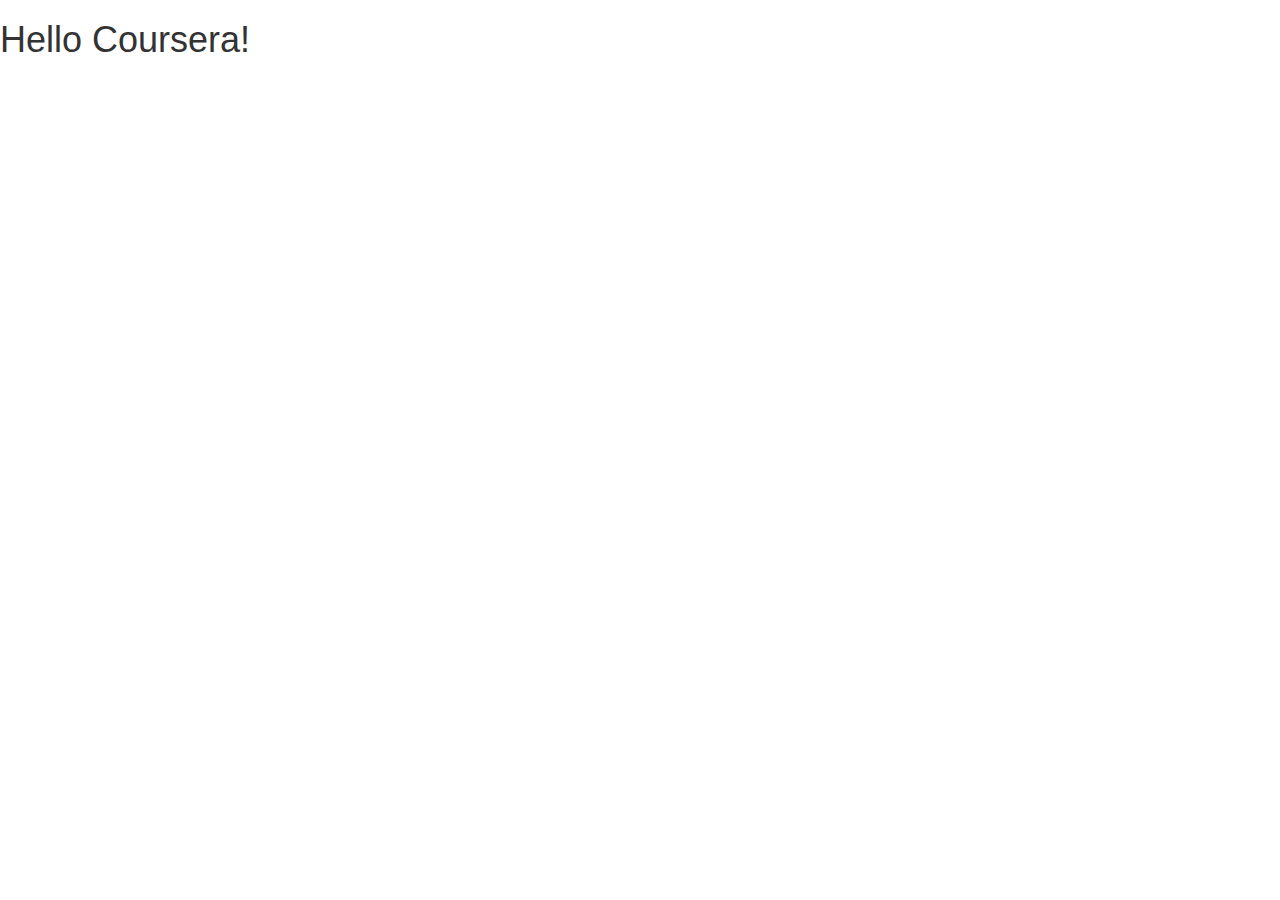
==== mod3_solution/index.html @ 44d5e151 "mod3" ====
<!doctype html>
<html lang="en">
  <head>
    <meta charset="utf-8">
    <meta http-equiv="X-UA-Compatible" content="IE=edge">
    <meta name="viewport" content="width=device-width, initial-scale=1">

    <!-- HTML5 shim and Respond.js for IE8 support of HTML5 elements and media queries -->
    <!-- WARNING: Respond.js doesn't work if you view the page via file:// -->
    <!--[if lt IE 9]>
      <script src="https://oss.maxcdn.com/html5shiv/3.7.2/html5shiv.min.js"></script>
      <script src="https://oss.maxcdn.com/respond/1.4.2/respond.min.js"></script>
    <![endif]-->

    <title>Boostrap Starter Page</title>
    <link rel="stylesheet" href="css/bootstrap.min.css">
    <link rel="stylesheet" href="css/styles.css">
  </head>
<body>

  <h1>Hello Coursera!</h1>

  <!-- jQuery (Bootstrap JS plugins depend on it) -->
  <script src="js/jquery-1.11.3.min.js"></script>
  <script src="js/bootstrap.min.js"></script>
  <script src="js/script.js"></script>
</body>
</html>
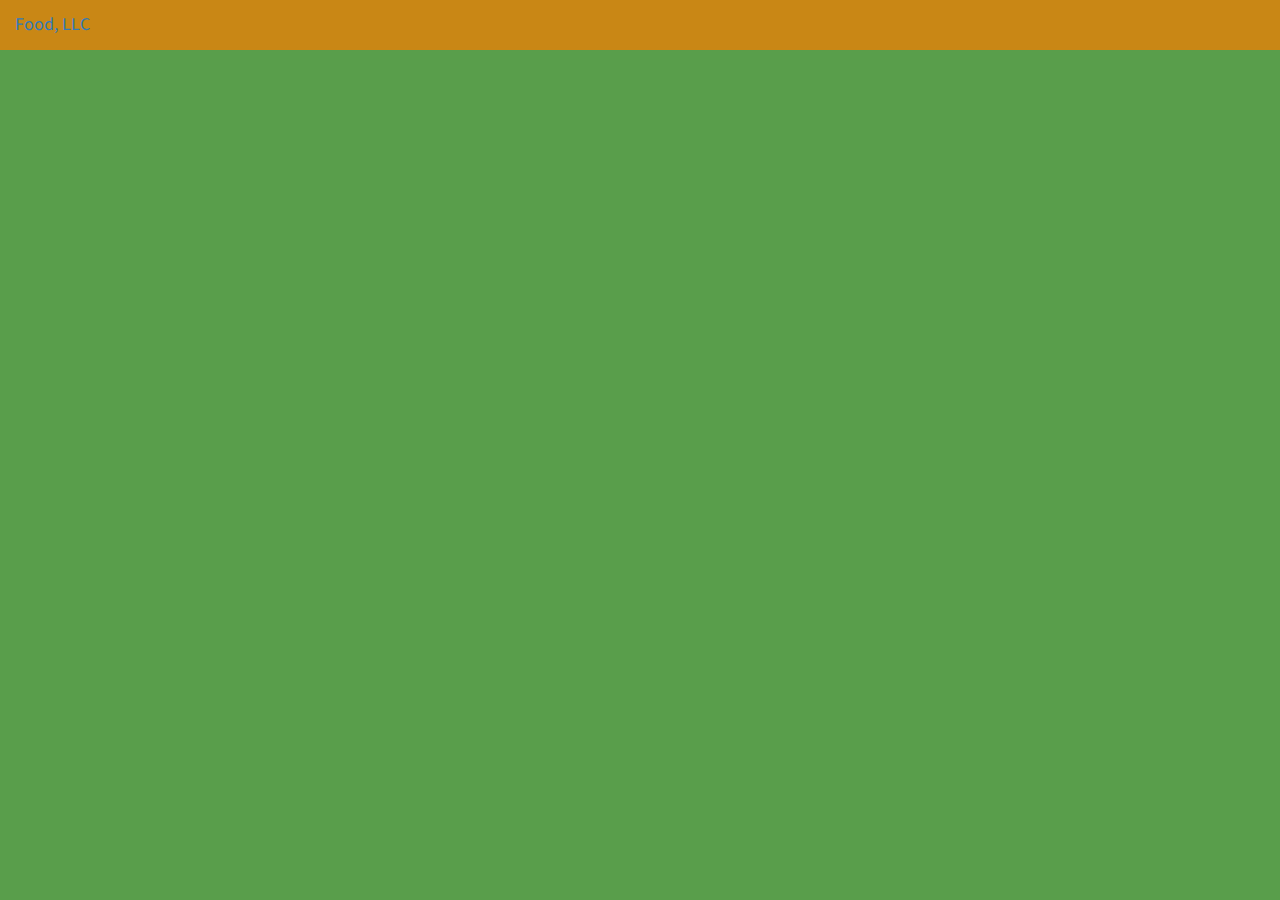
==== commit b43d2d9f: "navbar" ====
--- a/mod3_solution/index.html
+++ b/mod3_solution/index.html
@@ -5,24 +5,31 @@
     <meta http-equiv="X-UA-Compatible" content="IE=edge">
     <meta name="viewport" content="width=device-width, initial-scale=1">
 
-    <!-- HTML5 shim and Respond.js for IE8 support of HTML5 elements and media queries -->
-    <!-- WARNING: Respond.js doesn't work if you view the page via file:// -->
-    <!--[if lt IE 9]>
-      <script src="https://oss.maxcdn.com/html5shiv/3.7.2/html5shiv.min.js"></script>
-      <script src="https://oss.maxcdn.com/respond/1.4.2/respond.min.js"></script>
-    <![endif]-->
-
-    <title>Boostrap Starter Page</title>
+    <title>Assignment solution for Module 3</title>
     <link rel="stylesheet" href="css/bootstrap.min.css">
     <link rel="stylesheet" href="css/styles.css">
+    <link href="https://fonts.googleapis.com/css?family=Source+Sans+Pro" rel="stylesheet">
+    <link href="https://fonts.googleapis.com/css?family=Abril+Fatface" rel="stylesheet">
+
   </head>
-<body>
+  <body>
+    <header>
+      <nav id="header-nav" class="navbar navbar-default">
+        <div class="container-fluid">
+          <div class="navbar-header">
+            <div class="navbar-brand">
+              <a href="index.html"><hi>Food, LLC</hi></a>
+            </div>
+          </div>
+        </div>
+      </nav>
+    </header>
 
-  <h1>Hello Coursera!</h1>
+    
 
-  <!-- jQuery (Bootstrap JS plugins depend on it) -->
-  <script src="js/jquery-1.11.3.min.js"></script>
-  <script src="js/bootstrap.min.js"></script>
-  <script src="js/script.js"></script>
-</body>
-</html>
+    <!-- jQuery (Bootstrap JS plugins depend on it) -->
+    <script src="js/jquery-1.11.3.min.js"></script>
+    <script src="js/bootstrap.min.js"></script>
+    <script src="js/script.js"></script>
+  </body>
+  </html>
--- a/mod3_solution/css/styles.css
+++ b/mod3_solution/css/styles.css
@@ -0,0 +1,17 @@
+body {
+    font-size: 16px;
+    font-family: 'Source Sans Pro', sans-serif;
+    color: #1a1a1a;
+    background-color: #599e4b;
+}
+
+/** HEADER **/
+#header-nav {
+
+    background-color: #c98715;
+
+    border-radius: 0;
+
+    border: 0;
+
+}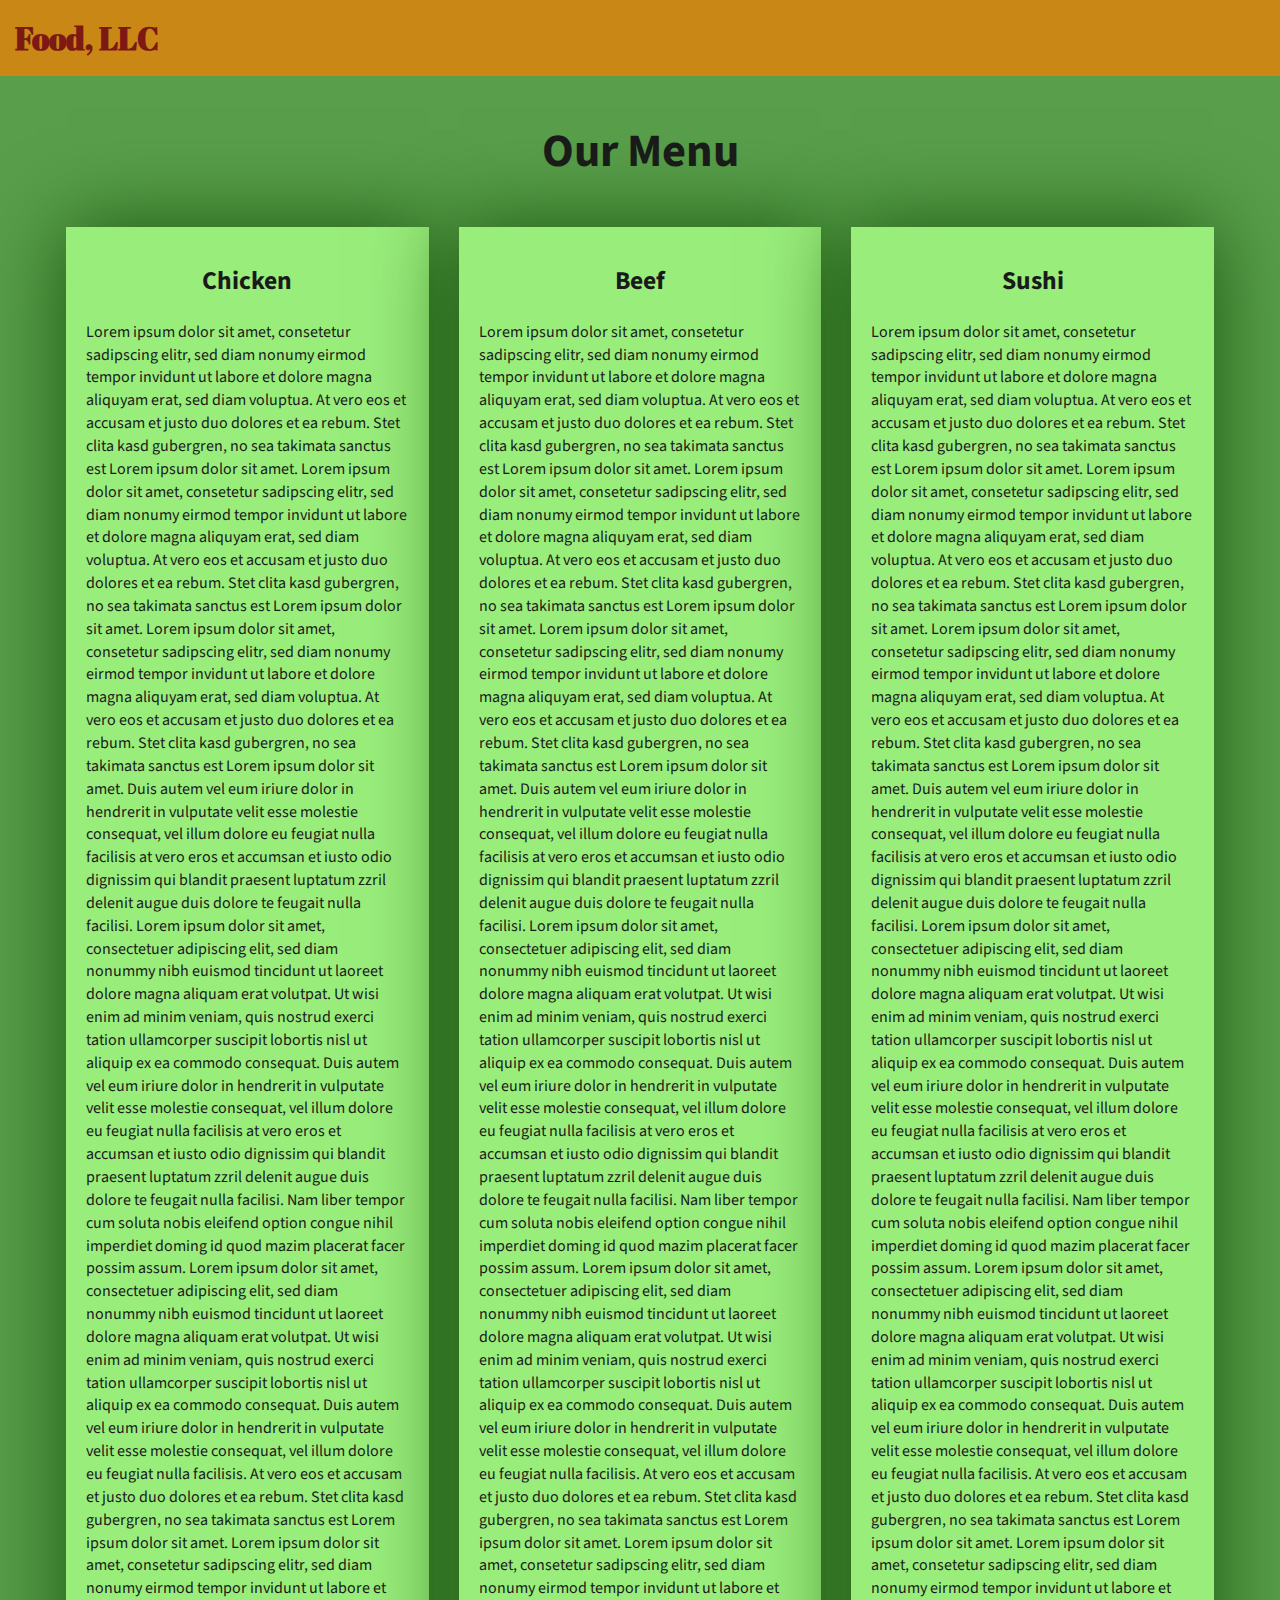
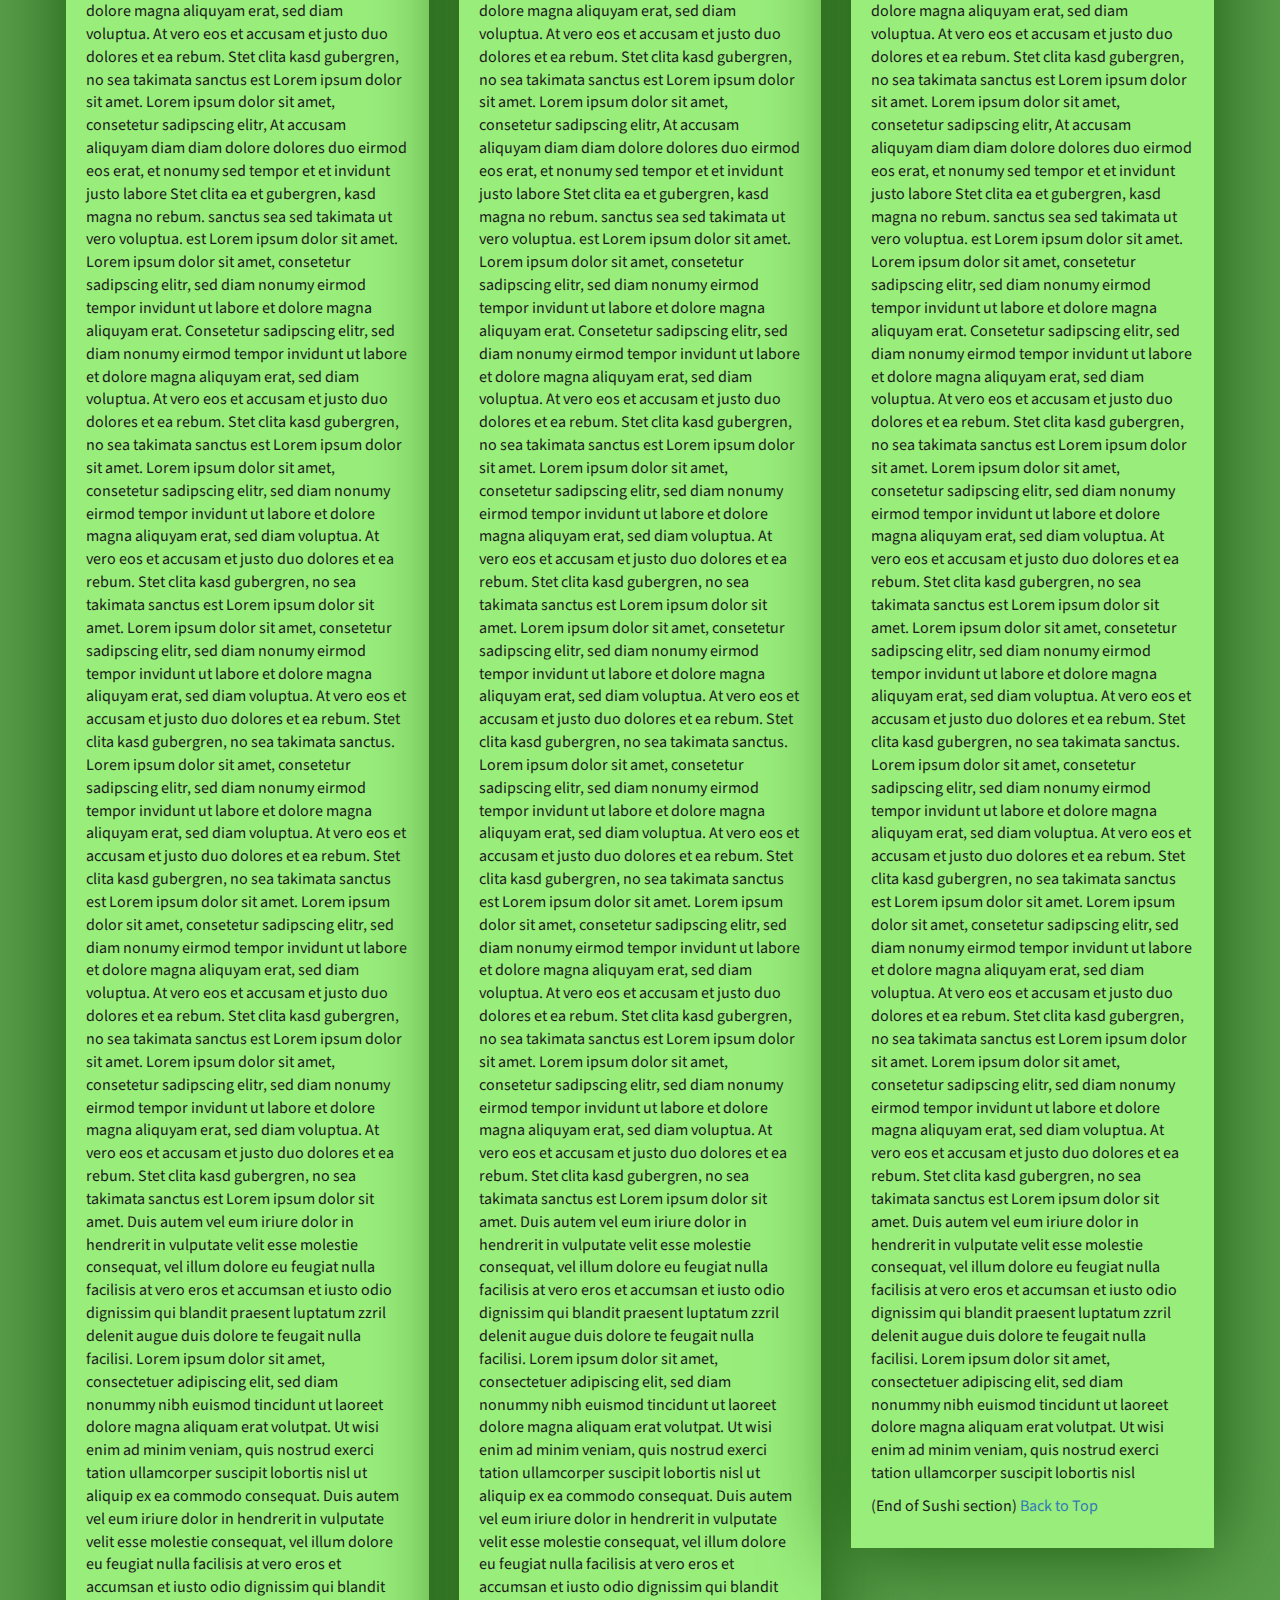
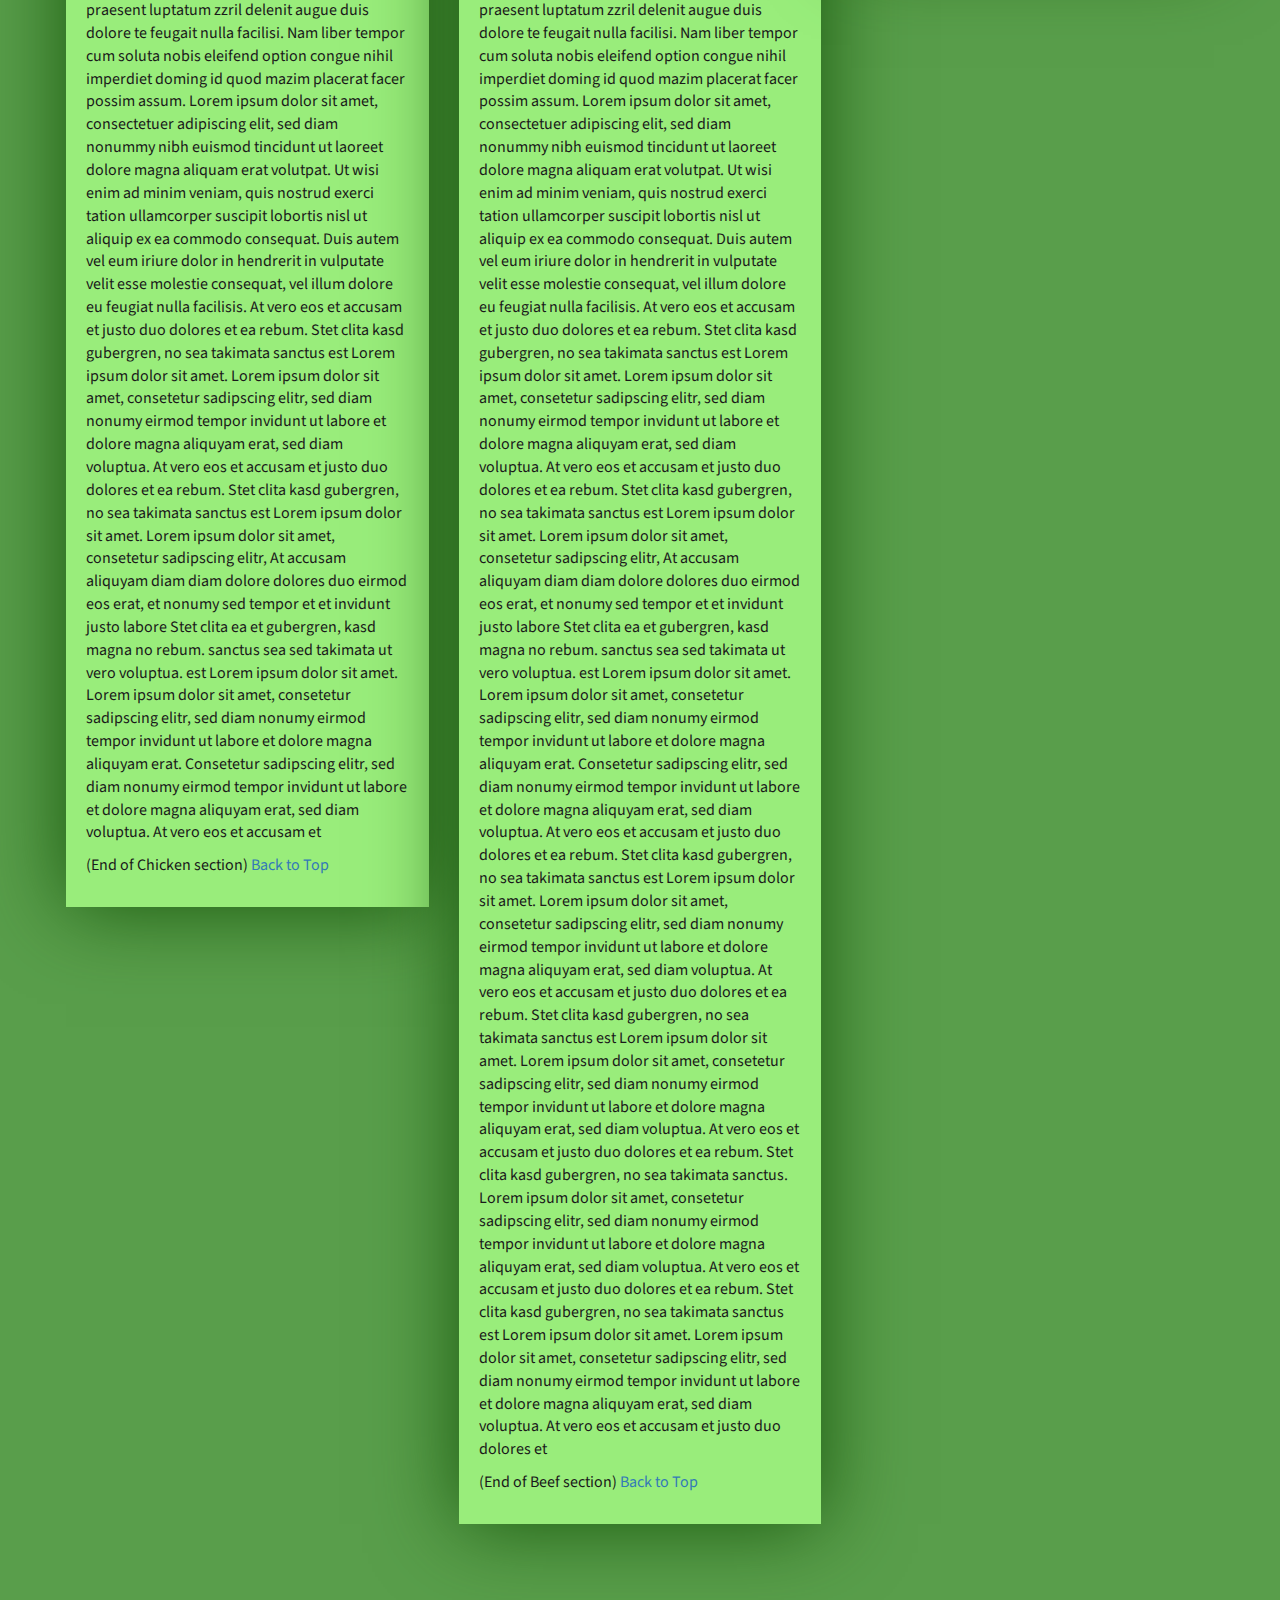
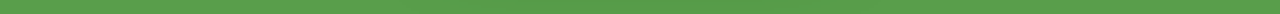
==== commit 9a9d7d2c: "final update" ====
--- a/mod3_solution/index.html
+++ b/mod3_solution/index.html
@@ -1,35 +1,390 @@
-<!doctype html>
+
+<!DOCTYPE html>
+
 <html lang="en">
-  <head>
+
+
+
+<head>
+
     <meta charset="utf-8">
+
     <meta http-equiv="X-UA-Compatible" content="IE=edge">
+
     <meta name="viewport" content="width=device-width, initial-scale=1">
 
-    <title>Assignment solution for Module 3</title>
+    <title>Assignment Solution for Module 3</title>
+
     <link rel="stylesheet" href="css/bootstrap.min.css">
+
     <link rel="stylesheet" href="css/styles.css">
+
     <link href="https://fonts.googleapis.com/css?family=Source+Sans+Pro" rel="stylesheet">
+
     <link href="https://fonts.googleapis.com/css?family=Abril+Fatface" rel="stylesheet">
 
-  </head>
-  <body>
+</head>
+
+
+
+<body>
+
     <header>
-      <nav id="header-nav" class="navbar navbar-default">
-        <div class="container-fluid">
-          <div class="navbar-header">
-            <div class="navbar-brand">
-              <a href="index.html"><hi>Food, LLC</hi></a>
+
+        <nav id="header-nav" class="navbar navbar-default">
+
+            <div class="container-fluid">
+
+                <div class="navbar-header">
+
+                    <div class="navbar-brand">
+
+                        <a href="index.html"><h1>Food, LLC</h1></a>
+
+                    </div>
+
+
+
+                    <button type="button" class="navbar-toggle collapsed visible-xs" data-toggle="collapse" data-target="#collapsable-nav" aria-expanded="false">
+
+                        <span class="sr-only">Toggle navigation</span>
+
+                        <span class="icon-bar"></span>
+
+                        <span class="icon-bar"></span>
+
+                        <span class="icon-bar"></span>
+
+                    </button>
+
+                </div>
+
+
+
+                <div id="collapsable-nav" class="collapse navbar-collapse">
+
+                    <ul id="nav-list" class="nav navbar-nav navbar-right visible-xs text-center">
+
+                        <li>
+
+                            <a href="#chicken-tile"><br class="hidden-xs"> Chicken</a>
+
+                        </li>
+
+                        <li>
+
+                            <a href="#beef-tile"><br class="hidden-xs"> Beef</a>
+
+                        </li>
+
+                        <li>
+
+                            <a href="#sushi-tile"><br class="hidden-xs"> Sushi</a>
+
+                        </li>
+
+                    </ul>
+
+                </div>
+
             </div>
-          </div>
+
+        </nav>
+
+    </header>
+
+
+
+    <div id="main-content" class="container">
+
+        <h2 id="top-heading" class="text-center">Our Menu</h2>
+
+        <div id="home-tiles" class="row">
+
+            <div class="col-md-4 col-sm-6 col-xs-12">
+
+                <div id="chicken-tile">
+
+                    <section>
+
+                        <h3 class="text-center">Chicken</h3>
+
+                        <p>
+
+                            Lorem ipsum dolor sit amet, consetetur sadipscing elitr, sed diam nonumy eirmod tempor invidunt ut labore et dolore magna aliquyam erat, sed diam voluptua. At vero eos et accusam et justo duo dolores et ea rebum. Stet clita kasd gubergren, no sea takimata
+
+                            sanctus est Lorem ipsum dolor sit amet. Lorem ipsum dolor sit amet, consetetur sadipscing elitr, sed diam nonumy eirmod tempor invidunt ut labore et dolore magna aliquyam erat, sed diam voluptua. At vero eos et accusam et justo
+
+                            duo dolores et ea rebum. Stet clita kasd gubergren, no sea takimata sanctus est Lorem ipsum dolor sit amet. Lorem ipsum dolor sit amet, consetetur sadipscing elitr, sed diam nonumy eirmod tempor invidunt ut labore et dolore
+
+                            magna aliquyam erat, sed diam voluptua. At vero eos et accusam et justo duo dolores et ea rebum. Stet clita kasd gubergren, no sea takimata sanctus est Lorem ipsum dolor sit amet. Duis autem vel eum iriure dolor in hendrerit
+
+                            in vulputate velit esse molestie consequat, vel illum dolore eu feugiat nulla facilisis at vero eros et accumsan et iusto odio dignissim qui blandit praesent luptatum zzril delenit augue duis dolore te feugait nulla facilisi.
+
+                            Lorem ipsum dolor sit amet, consectetuer adipiscing elit, sed diam nonummy nibh euismod tincidunt ut laoreet dolore magna aliquam erat volutpat. Ut wisi enim ad minim veniam, quis nostrud exerci tation ullamcorper suscipit
+
+                            lobortis nisl ut aliquip ex ea commodo consequat. Duis autem vel eum iriure dolor in hendrerit in vulputate velit esse molestie consequat, vel illum dolore eu feugiat nulla facilisis at vero eros et accumsan et iusto odio dignissim
+
+                            qui blandit praesent luptatum zzril delenit augue duis dolore te feugait nulla facilisi. Nam liber tempor cum soluta nobis eleifend option congue nihil imperdiet doming id quod mazim placerat facer possim assum. Lorem ipsum
+
+                            dolor sit amet, consectetuer adipiscing elit, sed diam nonummy nibh euismod tincidunt ut laoreet dolore magna aliquam erat volutpat. Ut wisi enim ad minim veniam, quis nostrud exerci tation ullamcorper suscipit lobortis nisl
+
+                            ut aliquip ex ea commodo consequat. Duis autem vel eum iriure dolor in hendrerit in vulputate velit esse molestie consequat, vel illum dolore eu feugiat nulla facilisis. At vero eos et accusam et justo duo dolores et ea rebum.
+
+                            Stet clita kasd gubergren, no sea takimata sanctus est Lorem ipsum dolor sit amet. Lorem ipsum dolor sit amet, consetetur sadipscing elitr, sed diam nonumy eirmod tempor invidunt ut labore et dolore magna aliquyam erat, sed
+
+                            diam voluptua. At vero eos et accusam et justo duo dolores et ea rebum. Stet clita kasd gubergren, no sea takimata sanctus est Lorem ipsum dolor sit amet. Lorem ipsum dolor sit amet, consetetur sadipscing elitr, At accusam
+
+                            aliquyam diam diam dolore dolores duo eirmod eos erat, et nonumy sed tempor et et invidunt justo labore Stet clita ea et gubergren, kasd magna no rebum. sanctus sea sed takimata ut vero voluptua. est Lorem ipsum dolor sit amet.
+
+                            Lorem ipsum dolor sit amet, consetetur sadipscing elitr, sed diam nonumy eirmod tempor invidunt ut labore et dolore magna aliquyam erat. Consetetur sadipscing elitr, sed diam nonumy eirmod tempor invidunt ut labore et dolore
+
+                            magna aliquyam erat, sed diam voluptua. At vero eos et accusam et justo duo dolores et ea rebum. Stet clita kasd gubergren, no sea takimata sanctus est Lorem ipsum dolor sit amet. Lorem ipsum dolor sit amet, consetetur sadipscing
+
+                            elitr, sed diam nonumy eirmod tempor invidunt ut labore et dolore magna aliquyam erat, sed diam voluptua. At vero eos et accusam et justo duo dolores et ea rebum. Stet clita kasd gubergren, no sea takimata sanctus est Lorem
+
+                            ipsum dolor sit amet. Lorem ipsum dolor sit amet, consetetur sadipscing elitr, sed diam nonumy eirmod tempor invidunt ut labore et dolore magna aliquyam erat, sed diam voluptua. At vero eos et accusam et justo duo dolores et
+
+                            ea rebum. Stet clita kasd gubergren, no sea takimata sanctus. Lorem ipsum dolor sit amet, consetetur sadipscing elitr, sed diam nonumy eirmod tempor invidunt ut labore et dolore magna aliquyam erat, sed diam voluptua. At vero
+
+                            eos et accusam et justo duo dolores et ea rebum. Stet clita kasd gubergren, no sea takimata sanctus est Lorem ipsum dolor sit amet. Lorem ipsum dolor sit amet, consetetur sadipscing elitr, sed diam nonumy eirmod tempor invidunt
+
+                            ut labore et dolore magna aliquyam erat, sed diam voluptua. At vero eos et accusam et justo duo dolores et ea rebum. Stet clita kasd gubergren, no sea takimata sanctus est Lorem ipsum dolor sit amet. Lorem ipsum dolor sit amet,
+
+                            consetetur sadipscing elitr, sed diam nonumy eirmod tempor invidunt ut labore et dolore magna aliquyam erat, sed diam voluptua. At vero eos et accusam et justo duo dolores et ea rebum. Stet clita kasd gubergren, no sea takimata
+
+                            sanctus est Lorem ipsum dolor sit amet. Duis autem vel eum iriure dolor in hendrerit in vulputate velit esse molestie consequat, vel illum dolore eu feugiat nulla facilisis at vero eros et accumsan et iusto odio dignissim qui
+
+                            blandit praesent luptatum zzril delenit augue duis dolore te feugait nulla facilisi. Lorem ipsum dolor sit amet, consectetuer adipiscing elit, sed diam nonummy nibh euismod tincidunt ut laoreet dolore magna aliquam erat volutpat.
+
+                            Ut wisi enim ad minim veniam, quis nostrud exerci tation ullamcorper suscipit lobortis nisl ut aliquip ex ea commodo consequat. Duis autem vel eum iriure dolor in hendrerit in vulputate velit esse molestie consequat, vel illum
+
+                            dolore eu feugiat nulla facilisis at vero eros et accumsan et iusto odio dignissim qui blandit praesent luptatum zzril delenit augue duis dolore te feugait nulla facilisi. Nam liber tempor cum soluta nobis eleifend option congue
+
+                            nihil imperdiet doming id quod mazim placerat facer possim assum. Lorem ipsum dolor sit amet, consectetuer adipiscing elit, sed diam nonummy nibh euismod tincidunt ut laoreet dolore magna aliquam erat volutpat. Ut wisi enim
+
+                            ad minim veniam, quis nostrud exerci tation ullamcorper suscipit lobortis nisl ut aliquip ex ea commodo consequat. Duis autem vel eum iriure dolor in hendrerit in vulputate velit esse molestie consequat, vel illum dolore eu
+
+                            feugiat nulla facilisis. At vero eos et accusam et justo duo dolores et ea rebum. Stet clita kasd gubergren, no sea takimata sanctus est Lorem ipsum dolor sit amet. Lorem ipsum dolor sit amet, consetetur sadipscing elitr, sed
+
+                            diam nonumy eirmod tempor invidunt ut labore et dolore magna aliquyam erat, sed diam voluptua. At vero eos et accusam et justo duo dolores et ea rebum. Stet clita kasd gubergren, no sea takimata sanctus est Lorem ipsum dolor
+
+                            sit amet. Lorem ipsum dolor sit amet, consetetur sadipscing elitr, At accusam aliquyam diam diam dolore dolores duo eirmod eos erat, et nonumy sed tempor et et invidunt justo labore Stet clita ea et gubergren, kasd magna no
+
+                            rebum. sanctus sea sed takimata ut vero voluptua. est Lorem ipsum dolor sit amet. Lorem ipsum dolor sit amet, consetetur sadipscing elitr, sed diam nonumy eirmod tempor invidunt ut labore et dolore magna aliquyam erat. Consetetur
+
+                            sadipscing elitr, sed diam nonumy eirmod tempor invidunt ut labore et dolore magna aliquyam erat, sed diam voluptua. At vero eos et accusam et
+
+                        </p>
+
+                        <p>
+
+                            (End of Chicken section) <a href="#top-heading">Back to Top</a>
+
+                        </p>
+
+                    </section>
+
+                </div>
+
+            </div>
+
+            <div class="col-md-4 col-sm-6 col-xs-12">
+
+                <div id="beef-tile">
+
+                    <section>
+
+                        <h3 class="text-center">Beef</h3>
+
+                        <p>
+
+                            Lorem ipsum dolor sit amet, consetetur sadipscing elitr, sed diam nonumy eirmod tempor invidunt ut labore et dolore magna aliquyam erat, sed diam voluptua. At vero eos et accusam et justo duo dolores et ea rebum. Stet clita kasd gubergren, no sea takimata
+
+                            sanctus est Lorem ipsum dolor sit amet. Lorem ipsum dolor sit amet, consetetur sadipscing elitr, sed diam nonumy eirmod tempor invidunt ut labore et dolore magna aliquyam erat, sed diam voluptua. At vero eos et accusam et justo
+
+                            duo dolores et ea rebum. Stet clita kasd gubergren, no sea takimata sanctus est Lorem ipsum dolor sit amet. Lorem ipsum dolor sit amet, consetetur sadipscing elitr, sed diam nonumy eirmod tempor invidunt ut labore et dolore
+
+                            magna aliquyam erat, sed diam voluptua. At vero eos et accusam et justo duo dolores et ea rebum. Stet clita kasd gubergren, no sea takimata sanctus est Lorem ipsum dolor sit amet. Duis autem vel eum iriure dolor in hendrerit
+
+                            in vulputate velit esse molestie consequat, vel illum dolore eu feugiat nulla facilisis at vero eros et accumsan et iusto odio dignissim qui blandit praesent luptatum zzril delenit augue duis dolore te feugait nulla facilisi.
+
+                            Lorem ipsum dolor sit amet, consectetuer adipiscing elit, sed diam nonummy nibh euismod tincidunt ut laoreet dolore magna aliquam erat volutpat. Ut wisi enim ad minim veniam, quis nostrud exerci tation ullamcorper suscipit
+
+                            lobortis nisl ut aliquip ex ea commodo consequat. Duis autem vel eum iriure dolor in hendrerit in vulputate velit esse molestie consequat, vel illum dolore eu feugiat nulla facilisis at vero eros et accumsan et iusto odio dignissim
+
+                            qui blandit praesent luptatum zzril delenit augue duis dolore te feugait nulla facilisi. Nam liber tempor cum soluta nobis eleifend option congue nihil imperdiet doming id quod mazim placerat facer possim assum. Lorem ipsum
+
+                            dolor sit amet, consectetuer adipiscing elit, sed diam nonummy nibh euismod tincidunt ut laoreet dolore magna aliquam erat volutpat. Ut wisi enim ad minim veniam, quis nostrud exerci tation ullamcorper suscipit lobortis nisl
+
+                            ut aliquip ex ea commodo consequat. Duis autem vel eum iriure dolor in hendrerit in vulputate velit esse molestie consequat, vel illum dolore eu feugiat nulla facilisis. At vero eos et accusam et justo duo dolores et ea rebum.
+
+                            Stet clita kasd gubergren, no sea takimata sanctus est Lorem ipsum dolor sit amet. Lorem ipsum dolor sit amet, consetetur sadipscing elitr, sed diam nonumy eirmod tempor invidunt ut labore et dolore magna aliquyam erat, sed
+
+                            diam voluptua. At vero eos et accusam et justo duo dolores et ea rebum. Stet clita kasd gubergren, no sea takimata sanctus est Lorem ipsum dolor sit amet. Lorem ipsum dolor sit amet, consetetur sadipscing elitr, At accusam
+
+                            aliquyam diam diam dolore dolores duo eirmod eos erat, et nonumy sed tempor et et invidunt justo labore Stet clita ea et gubergren, kasd magna no rebum. sanctus sea sed takimata ut vero voluptua. est Lorem ipsum dolor sit amet.
+
+                            Lorem ipsum dolor sit amet, consetetur sadipscing elitr, sed diam nonumy eirmod tempor invidunt ut labore et dolore magna aliquyam erat. Consetetur sadipscing elitr, sed diam nonumy eirmod tempor invidunt ut labore et dolore
+
+                            magna aliquyam erat, sed diam voluptua. At vero eos et accusam et justo duo dolores et ea rebum. Stet clita kasd gubergren, no sea takimata sanctus est Lorem ipsum dolor sit amet. Lorem ipsum dolor sit amet, consetetur sadipscing
+
+                            elitr, sed diam nonumy eirmod tempor invidunt ut labore et dolore magna aliquyam erat, sed diam voluptua. At vero eos et accusam et justo duo dolores et ea rebum. Stet clita kasd gubergren, no sea takimata sanctus est Lorem
+
+                            ipsum dolor sit amet. Lorem ipsum dolor sit amet, consetetur sadipscing elitr, sed diam nonumy eirmod tempor invidunt ut labore et dolore magna aliquyam erat, sed diam voluptua. At vero eos et accusam et justo duo dolores et
+
+                            ea rebum. Stet clita kasd gubergren, no sea takimata sanctus. Lorem ipsum dolor sit amet, consetetur sadipscing elitr, sed diam nonumy eirmod tempor invidunt ut labore et dolore magna aliquyam erat, sed diam voluptua. At vero
+
+                            eos et accusam et justo duo dolores et ea rebum. Stet clita kasd gubergren, no sea takimata sanctus est Lorem ipsum dolor sit amet. Lorem ipsum dolor sit amet, consetetur sadipscing elitr, sed diam nonumy eirmod tempor invidunt
+
+                            ut labore et dolore magna aliquyam erat, sed diam voluptua. At vero eos et accusam et justo duo dolores et ea rebum. Stet clita kasd gubergren, no sea takimata sanctus est Lorem ipsum dolor sit amet. Lorem ipsum dolor sit amet,
+
+                            consetetur sadipscing elitr, sed diam nonumy eirmod tempor invidunt ut labore et dolore magna aliquyam erat, sed diam voluptua. At vero eos et accusam et justo duo dolores et ea rebum. Stet clita kasd gubergren, no sea takimata
+
+                            sanctus est Lorem ipsum dolor sit amet. Duis autem vel eum iriure dolor in hendrerit in vulputate velit esse molestie consequat, vel illum dolore eu feugiat nulla facilisis at vero eros et accumsan et iusto odio dignissim qui
+
+                            blandit praesent luptatum zzril delenit augue duis dolore te feugait nulla facilisi. Lorem ipsum dolor sit amet, consectetuer adipiscing elit, sed diam nonummy nibh euismod tincidunt ut laoreet dolore magna aliquam erat volutpat.
+
+                            Ut wisi enim ad minim veniam, quis nostrud exerci tation ullamcorper suscipit lobortis nisl ut aliquip ex ea commodo consequat. Duis autem vel eum iriure dolor in hendrerit in vulputate velit esse molestie consequat, vel illum
+
+                            dolore eu feugiat nulla facilisis at vero eros et accumsan et iusto odio dignissim qui blandit praesent luptatum zzril delenit augue duis dolore te feugait nulla facilisi. Nam liber tempor cum soluta nobis eleifend option congue
+
+                            nihil imperdiet doming id quod mazim placerat facer possim assum. Lorem ipsum dolor sit amet, consectetuer adipiscing elit, sed diam nonummy nibh euismod tincidunt ut laoreet dolore magna aliquam erat volutpat. Ut wisi enim
+
+                            ad minim veniam, quis nostrud exerci tation ullamcorper suscipit lobortis nisl ut aliquip ex ea commodo consequat. Duis autem vel eum iriure dolor in hendrerit in vulputate velit esse molestie consequat, vel illum dolore eu
+
+                            feugiat nulla facilisis. At vero eos et accusam et justo duo dolores et ea rebum. Stet clita kasd gubergren, no sea takimata sanctus est Lorem ipsum dolor sit amet. Lorem ipsum dolor sit amet, consetetur sadipscing elitr, sed
+
+                            diam nonumy eirmod tempor invidunt ut labore et dolore magna aliquyam erat, sed diam voluptua. At vero eos et accusam et justo duo dolores et ea rebum. Stet clita kasd gubergren, no sea takimata sanctus est Lorem ipsum dolor
+
+                            sit amet. Lorem ipsum dolor sit amet, consetetur sadipscing elitr, At accusam aliquyam diam diam dolore dolores duo eirmod eos erat, et nonumy sed tempor et et invidunt justo labore Stet clita ea et gubergren, kasd magna no
+
+                            rebum. sanctus sea sed takimata ut vero voluptua. est Lorem ipsum dolor sit amet. Lorem ipsum dolor sit amet, consetetur sadipscing elitr, sed diam nonumy eirmod tempor invidunt ut labore et dolore magna aliquyam erat. Consetetur
+
+                            sadipscing elitr, sed diam nonumy eirmod tempor invidunt ut labore et dolore magna aliquyam erat, sed diam voluptua. At vero eos et accusam et justo duo dolores et ea rebum. Stet clita kasd gubergren, no sea takimata sanctus
+
+                            est Lorem ipsum dolor sit amet. Lorem ipsum dolor sit amet, consetetur sadipscing elitr, sed diam nonumy eirmod tempor invidunt ut labore et dolore magna aliquyam erat, sed diam voluptua. At vero eos et accusam et justo duo
+
+                            dolores et ea rebum. Stet clita kasd gubergren, no sea takimata sanctus est Lorem ipsum dolor sit amet. Lorem ipsum dolor sit amet, consetetur sadipscing elitr, sed diam nonumy eirmod tempor invidunt ut labore et dolore magna
+
+                            aliquyam erat, sed diam voluptua. At vero eos et accusam et justo duo dolores et ea rebum. Stet clita kasd gubergren, no sea takimata sanctus. Lorem ipsum dolor sit amet, consetetur sadipscing elitr, sed diam nonumy eirmod
+
+                            tempor invidunt ut labore et dolore magna aliquyam erat, sed diam voluptua. At vero eos et accusam et justo duo dolores et ea rebum. Stet clita kasd gubergren, no sea takimata sanctus est Lorem ipsum dolor sit amet. Lorem ipsum
+
+                            dolor sit amet, consetetur sadipscing elitr, sed diam nonumy eirmod tempor invidunt ut labore et dolore magna aliquyam erat, sed diam voluptua. At vero eos et accusam et justo duo dolores et
+
+                        </p>
+
+                        <p>
+
+                            (End of Beef section) <a href="#top-heading">Back to Top</a>
+
+                        </p>
+
+                    </section>
+
+                </div>
+
+            </div>
+
+            <!-- <div class="clearfix visible-md-block"></div> -->
+
+            <div class="col-md-4 col-sm-12 col-xs-12">
+
+                <div id="sushi-tile">
+
+                    <section>
+
+                        <h3 class="text-center">Sushi</h3>
+
+                        <p>
+
+                            Lorem ipsum dolor sit amet, consetetur sadipscing elitr, sed diam nonumy eirmod tempor invidunt ut labore et dolore magna aliquyam erat, sed diam voluptua. At vero eos et accusam et justo duo dolores et ea rebum. Stet clita kasd gubergren, no sea takimata
+
+                            sanctus est Lorem ipsum dolor sit amet. Lorem ipsum dolor sit amet, consetetur sadipscing elitr, sed diam nonumy eirmod tempor invidunt ut labore et dolore magna aliquyam erat, sed diam voluptua. At vero eos et accusam et justo
+
+                            duo dolores et ea rebum. Stet clita kasd gubergren, no sea takimata sanctus est Lorem ipsum dolor sit amet. Lorem ipsum dolor sit amet, consetetur sadipscing elitr, sed diam nonumy eirmod tempor invidunt ut labore et dolore
+
+                            magna aliquyam erat, sed diam voluptua. At vero eos et accusam et justo duo dolores et ea rebum. Stet clita kasd gubergren, no sea takimata sanctus est Lorem ipsum dolor sit amet. Duis autem vel eum iriure dolor in hendrerit
+
+                            in vulputate velit esse molestie consequat, vel illum dolore eu feugiat nulla facilisis at vero eros et accumsan et iusto odio dignissim qui blandit praesent luptatum zzril delenit augue duis dolore te feugait nulla facilisi.
+
+                            Lorem ipsum dolor sit amet, consectetuer adipiscing elit, sed diam nonummy nibh euismod tincidunt ut laoreet dolore magna aliquam erat volutpat. Ut wisi enim ad minim veniam, quis nostrud exerci tation ullamcorper suscipit
+
+                            lobortis nisl ut aliquip ex ea commodo consequat. Duis autem vel eum iriure dolor in hendrerit in vulputate velit esse molestie consequat, vel illum dolore eu feugiat nulla facilisis at vero eros et accumsan et iusto odio dignissim
+
+                            qui blandit praesent luptatum zzril delenit augue duis dolore te feugait nulla facilisi. Nam liber tempor cum soluta nobis eleifend option congue nihil imperdiet doming id quod mazim placerat facer possim assum. Lorem ipsum
+
+                            dolor sit amet, consectetuer adipiscing elit, sed diam nonummy nibh euismod tincidunt ut laoreet dolore magna aliquam erat volutpat. Ut wisi enim ad minim veniam, quis nostrud exerci tation ullamcorper suscipit lobortis nisl
+
+                            ut aliquip ex ea commodo consequat. Duis autem vel eum iriure dolor in hendrerit in vulputate velit esse molestie consequat, vel illum dolore eu feugiat nulla facilisis. At vero eos et accusam et justo duo dolores et ea rebum.
+
+                            Stet clita kasd gubergren, no sea takimata sanctus est Lorem ipsum dolor sit amet. Lorem ipsum dolor sit amet, consetetur sadipscing elitr, sed diam nonumy eirmod tempor invidunt ut labore et dolore magna aliquyam erat, sed
+
+                            diam voluptua. At vero eos et accusam et justo duo dolores et ea rebum. Stet clita kasd gubergren, no sea takimata sanctus est Lorem ipsum dolor sit amet. Lorem ipsum dolor sit amet, consetetur sadipscing elitr, At accusam
+
+                            aliquyam diam diam dolore dolores duo eirmod eos erat, et nonumy sed tempor et et invidunt justo labore Stet clita ea et gubergren, kasd magna no rebum. sanctus sea sed takimata ut vero voluptua. est Lorem ipsum dolor sit amet.
+
+                            Lorem ipsum dolor sit amet, consetetur sadipscing elitr, sed diam nonumy eirmod tempor invidunt ut labore et dolore magna aliquyam erat. Consetetur sadipscing elitr, sed diam nonumy eirmod tempor invidunt ut labore et dolore
+
+                            magna aliquyam erat, sed diam voluptua. At vero eos et accusam et justo duo dolores et ea rebum. Stet clita kasd gubergren, no sea takimata sanctus est Lorem ipsum dolor sit amet. Lorem ipsum dolor sit amet, consetetur sadipscing
+
+                            elitr, sed diam nonumy eirmod tempor invidunt ut labore et dolore magna aliquyam erat, sed diam voluptua. At vero eos et accusam et justo duo dolores et ea rebum. Stet clita kasd gubergren, no sea takimata sanctus est Lorem
+
+                            ipsum dolor sit amet. Lorem ipsum dolor sit amet, consetetur sadipscing elitr, sed diam nonumy eirmod tempor invidunt ut labore et dolore magna aliquyam erat, sed diam voluptua. At vero eos et accusam et justo duo dolores et
+
+                            ea rebum. Stet clita kasd gubergren, no sea takimata sanctus. Lorem ipsum dolor sit amet, consetetur sadipscing elitr, sed diam nonumy eirmod tempor invidunt ut labore et dolore magna aliquyam erat, sed diam voluptua. At vero
+
+                            eos et accusam et justo duo dolores et ea rebum. Stet clita kasd gubergren, no sea takimata sanctus est Lorem ipsum dolor sit amet. Lorem ipsum dolor sit amet, consetetur sadipscing elitr, sed diam nonumy eirmod tempor invidunt
+
+                            ut labore et dolore magna aliquyam erat, sed diam voluptua. At vero eos et accusam et justo duo dolores et ea rebum. Stet clita kasd gubergren, no sea takimata sanctus est Lorem ipsum dolor sit amet. Lorem ipsum dolor sit amet,
+
+                            consetetur sadipscing elitr, sed diam nonumy eirmod tempor invidunt ut labore et dolore magna aliquyam erat, sed diam voluptua. At vero eos et accusam et justo duo dolores et ea rebum. Stet clita kasd gubergren, no sea takimata
+
+                            sanctus est Lorem ipsum dolor sit amet. Duis autem vel eum iriure dolor in hendrerit in vulputate velit esse molestie consequat, vel illum dolore eu feugiat nulla facilisis at vero eros et accumsan et iusto odio dignissim qui
+
+                            blandit praesent luptatum zzril delenit augue duis dolore te feugait nulla facilisi. Lorem ipsum dolor sit amet, consectetuer adipiscing elit, sed diam nonummy nibh euismod tincidunt ut laoreet dolore magna aliquam erat volutpat.
+
+                            Ut wisi enim ad minim veniam, quis nostrud exerci tation ullamcorper suscipit lobortis nisl
+
+                        </p>
+
+                        <p>
+
+                            (End of Sushi section) <a href="#top-heading">Back to Top</a>
+
+                        </p>
+
+                    </section>
+
+                </div>
+
+            </div>
+
+            <!-- <div class="clearfix visible-lg-block"></div> -->
+
         </div>
-      </nav>
-    </header>
-
-    
+
+    </div>
+
+    <div class="clearfix visible-lg-block"></div>
+
+
+
+
 
     <!-- jQuery (Bootstrap JS plugins depend on it) -->
-    <script src="js/jquery-1.11.3.min.js"></script>
+
+    <script src="js/jquery-3.1.1.min.js"></script>
+
     <script src="js/bootstrap.min.js"></script>
-    <script src="js/script.js"></script>
-  </body>
-  </html>
+
+    <!-- <script src="js/script.js"></script> -->
+
+
+
+</body>
+
+
+
+</html>
--- a/mod3_solution/css/styles.css
+++ b/mod3_solution/css/styles.css
@@ -14,4 +14,132 @@
 
     border: 0;
 
-}+}
+
+#header-nav button {
+
+    margin-top: 22px;
+
+}
+.navbar-default .navbar-toggle:focus, .navbar-default .navbar-toggle:hover {
+
+    background-color: #fce29e;
+
+}
+
+.navbar-collapse {
+
+    border-top: 0;
+
+}
+
+
+.navbar-brand, .navbar-nav li a {
+
+    line-height: 76px;
+
+    height: 76px;
+
+    padding-top: 0;
+
+}
+.navbar-brand h1 {
+
+    color: #7d1913;
+
+    font-family: 'Abril Fatface', cursive;
+
+    font-weight: bolder;
+
+    font-size: 1.8em;
+
+}
+
+
+
+.navbar-brand a:hover {
+
+    text-decoration: none;
+
+    text-shadow: 1px 1px 1px #fe9797;
+
+}
+
+#nav-list {
+
+    background-color: #e4af34;
+
+}
+
+#nav-list a {
+
+    /*text-align: center;*/
+
+    font-weight: bolder;
+
+    color: #282828;
+
+    font-size: 1.2em;
+
+}
+
+#nav-list a:hover {
+
+    color: #202020;
+
+    background-color: #fce29e;
+
+}
+
+.navbar-header button.navbar-toggle, .navbar-header .icon-bar {
+
+    border: 1px solid #7d1913;
+
+}
+
+/** END HEADER */
+
+/** HOME PAGE **/
+#main-content {
+
+    width: 92%;
+
+    margin-bottom: 30px;
+
+}
+
+#main-content h2 {
+
+    font-size: 2.9em;
+
+    font-weight: bold;
+
+    margin-top: 30px;
+
+    margin-bottom: 50px;
+
+}
+
+#main-content h3 {
+
+    font-size: 1.6em;
+
+    font-weight: bold;
+
+    margin-bottom: 1em;
+
+}
+#chicken-tile, #beef-tile, #sushi-tile {
+
+    width: 100%;
+
+    padding: 20px;
+
+    background-color: #99ed7b;
+
+    margin-bottom: 60px;
+
+    box-shadow: 0 0 80px #18580b;
+
+}
+/** END HOME PAGE **/